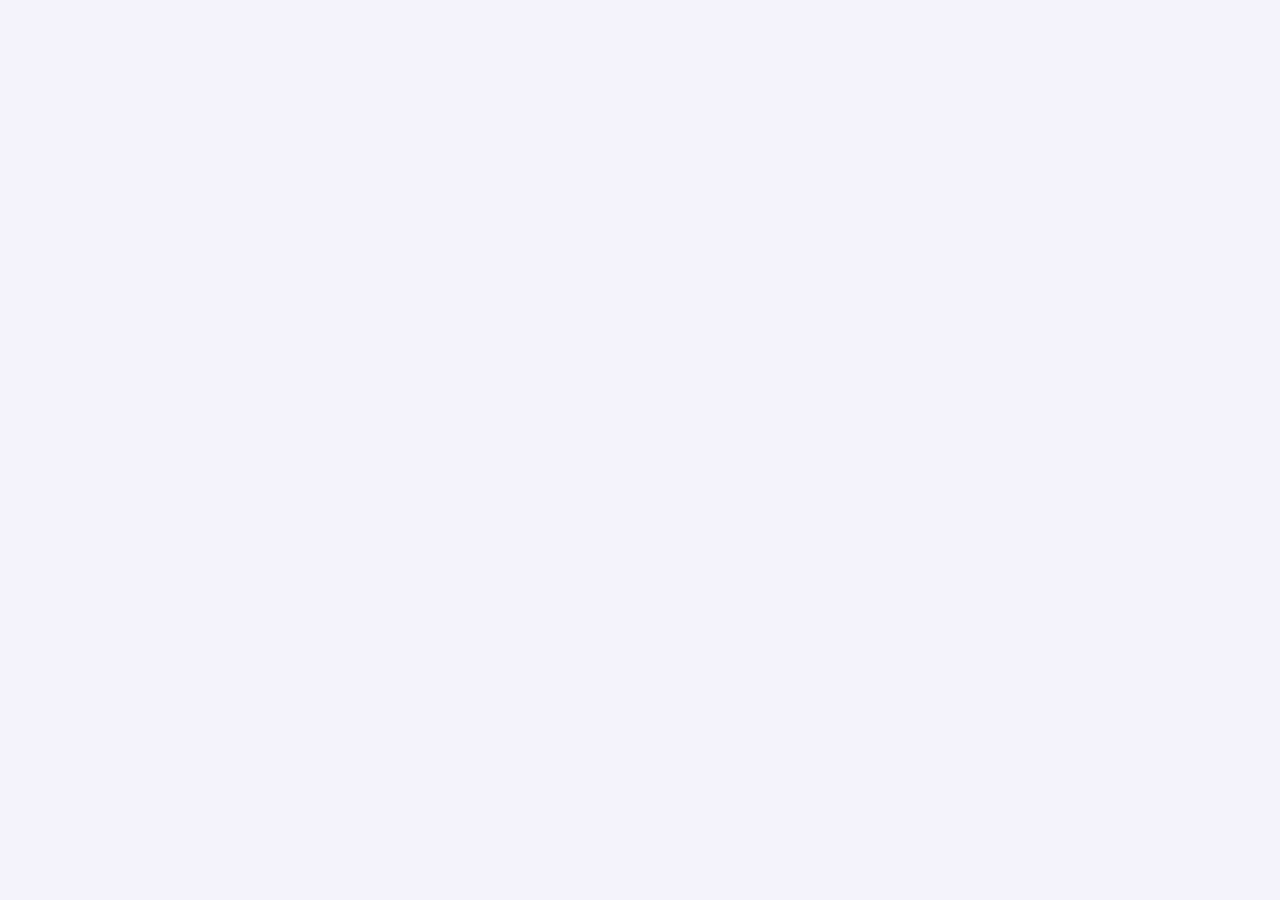
==== t.html @ 5c117aeb "Orbe Sellos: tarjeta de fidelidad sin app - Investigación (estudios de sellos de regalo y de cercaní" ====
<!doctype html>
<html lang="es">
<head>
<meta charset="utf-8">
<meta name="viewport" content="width=device-width, initial-scale=1, viewport-fit=cover">
<meta name="theme-color" content="#f4f3fb" media="(prefers-color-scheme: light)">
<meta name="theme-color" content="#0b0a14" media="(prefers-color-scheme: dark)">
<meta name="apple-mobile-web-app-capable" content="yes">
<meta name="mobile-web-app-capable" content="yes">
<meta name="apple-mobile-web-app-status-bar-style" content="default">
<meta name="apple-mobile-web-app-title" content="Mi tarjeta">
<meta name="description" content="Tu tarjeta de sellos. Sin descargar nada.">
<title>Mi tarjeta de sellos</title>
<link rel="icon" href="icono.svg" type="image/svg+xml">
<link rel="apple-touch-icon" href="../icons/icono-180.png">
<link rel="preconnect" href="https://fonts.googleapis.com">
<link rel="preconnect" href="https://fonts.gstatic.com" crossorigin>
<link rel="stylesheet" href="https://fonts.googleapis.com/css2?family=Inter:wght@400;500;600;700&display=swap">
<link rel="stylesheet" href="sellos.css">
<link rel="modulepreload" href="../js/lib/preact-htm.js">
</head>
<body>
<div id="app"></div>
<noscript><p style="padding:40px 20px;text-align:center">Activa JavaScript para ver tu tarjeta.</p></noscript>
<script type="module" src="js/cliente.js"></script>
</body>
</html>
---- sellos.css ----
/* Orbe Sellos: colores, letra y movimiento de Orbe (docs/ESTILO.md). */
:root {
  --bg: #f4f3fb; --surface: #ffffff; --ink: #1a1733; --muted: #625f7d; --line: #dedcf0;
  --accent: #6a5cf2; --accent-ink: #fff; --in: #12a37a; --out: #e8436a; --warn: #f0a020;
  --fill: rgba(26, 23, 51, 0.07);
  --spring: cubic-bezier(0.32, 0.72, 0, 1); --bounce: cubic-bezier(0.34, 1.56, 0.64, 1);
  color-scheme: light;
}
@media (prefers-color-scheme: dark) {
  :root:not([data-theme="light"]) { --bg: #0b0a14; --surface: #16142a; --ink: #efeefe; --muted: #9a97b8; --line: #2a2745; --accent: #8f84ff; --in: #3ddc9f; --out: #ff6b8b; --fill: rgba(239, 238, 254, 0.07); color-scheme: dark; }
}
:root[data-theme="dark"] { --bg: #0b0a14; --surface: #16142a; --ink: #efeefe; --muted: #9a97b8; --line: #2a2745; --accent: #8f84ff; --in: #3ddc9f; --out: #ff6b8b; --fill: rgba(239, 238, 254, 0.07); color-scheme: dark; }

* { box-sizing: border-box; -webkit-tap-highlight-color: transparent; }
html, body { margin: 0; background: var(--bg); color: var(--ink); }
body { font: 16px/1.45 Inter, -apple-system, BlinkMacSystemFont, "Segoe UI", system-ui, sans-serif; -webkit-font-smoothing: antialiased; min-height: 100dvh; }
@media (display-mode: standalone) { html { min-height: min(100lvh, calc(100% + env(safe-area-inset-top))); } }
h1, h2, h3 { letter-spacing: -0.02em; margin: 0; font-weight: 700; }
button { font: inherit; color: inherit; border: 0; background: none; cursor: pointer; }
button:active:not(:disabled), .toca:active { transform: scale(0.96); }
button, .toca { transition: transform .25s var(--spring), background .25s, border-color .25s, opacity .25s; }
button:disabled { opacity: .45; cursor: default; }
input, textarea { font: inherit; font-size: 16px; color: var(--ink); background: var(--fill); border: 1.5px solid transparent; border-radius: 14px; padding: 13px 14px; width: 100%; outline: none; transition: border-color .2s; }
input:focus { border-color: var(--accent); }
.num { font-variant-numeric: tabular-nums; }
.muted { color: var(--muted); }
.ic { flex: none; display: block; }

.app { max-width: 560px; margin: 0 auto; padding: calc(env(safe-area-inset-top) + 18px) 16px calc(env(safe-area-inset-bottom) + 110px); }
.anima > * { animation: sube .5s var(--spring) both; }
.anima > *:nth-child(2) { animation-delay: 40ms; } .anima > *:nth-child(3) { animation-delay: 80ms; } .anima > *:nth-child(4) { animation-delay: 120ms; } .anima > *:nth-child(5) { animation-delay: 160ms; }
@keyframes sube { from { opacity: 0; transform: translateY(8px); } }

/* Botones */
.b-pri { display: flex; align-items: center; justify-content: center; gap: 8px; width: 100%; min-height: 54px; padding: 0 20px; border-radius: 18px; background: var(--accent); color: var(--accent-ink); font-weight: 600; font-size: 17px; }
.b-sec { display: inline-flex; align-items: center; justify-content: center; gap: 8px; min-height: 44px; padding: 0 16px; border-radius: 999px; background: var(--fill); font-weight: 600; font-size: 15px; }
.b-sec.ancho { width: 100%; min-height: 50px; border-radius: 16px; }
.b-icono { width: 44px; height: 44px; border-radius: 50%; display: grid; place-items: center; background: var(--fill); }
.b-texto { color: var(--accent); font-weight: 600; padding: 10px 4px; }
.fila { display: flex; gap: 10px; align-items: center; }
.pila { display: grid; gap: 12px; }

/* Tarjeta de sellos */
.tarjeta { position: relative; overflow: hidden; border-radius: 26px; padding: 18px 18px 16px; color: #fff; aspect-ratio: 1.586; display: flex; flex-direction: column; gap: 10px;
  background: radial-gradient(120% 140% at 0% 0%, color-mix(in srgb, var(--c) 82%, #fff) 0%, var(--c) 45%, var(--c2) 100%); box-shadow: 0 18px 40px -18px var(--c), 0 2px 6px rgba(0,0,0,.08); transition: background .4s var(--spring), box-shadow .4s; }
.tarjeta .t-brillo { position: absolute; inset: -40% -20% auto auto; width: 70%; height: 120%; background: radial-gradient(closest-side, rgba(255,255,255,.22), transparent); pointer-events: none; }
.t-cab { display: flex; align-items: center; gap: 10px; position: relative; }
.t-logo { width: 36px; height: 36px; border-radius: 12px; display: grid; place-items: center; background: rgba(255,255,255,.18); }
.t-nombre { font-weight: 700; font-size: 18px; letter-spacing: -0.02em; flex: 1; min-width: 0; white-space: nowrap; overflow: hidden; text-overflow: ellipsis; }
.t-cod { font: 600 13px/1 ui-monospace, SFMono-Regular, Menlo, monospace; letter-spacing: .12em; padding: 6px 9px; border-radius: 999px; background: rgba(255,255,255,.18); }
.t-sellos { display: grid; gap: 8px; flex: 1; align-content: center; position: relative; }
.t-c { aspect-ratio: 1; border-radius: 50%; display: grid; place-items: center; border: 2px dashed rgba(255,255,255,.45); color: rgba(255,255,255,.75); max-height: 46px; justify-self: center; width: 100%; max-width: 46px; transition: background .3s, border-color .3s; }
.t-c.si { border: 0; background: #fff; color: var(--c); box-shadow: 0 2px 6px rgba(0,0,0,.15); }
.t-c.premio:not(.si) { border-style: solid; border-color: rgba(255,255,255,.75); background: rgba(255,255,255,.12); }
.t-c.nuevo { animation: estampa .55s var(--bounce) both; }
@keyframes estampa { 0% { transform: scale(1.9) rotate(-18deg); opacity: 0; } 60% { transform: scale(.9) rotate(4deg); opacity: 1; } 100% { transform: none; } }
.t-pie { display: flex; align-items: center; gap: 7px; font-weight: 600; font-size: 14px; opacity: .95; position: relative; }
.tarjeta.completa { animation: late 1.6s var(--spring) infinite alternate; }
@keyframes late { to { box-shadow: 0 22px 50px -14px var(--c), 0 0 0 4px color-mix(in srgb, var(--c) 30%, transparent); } }
.tarjeta.chica { border-radius: 18px; padding: 12px; gap: 6px; }
.tarjeta.chica .t-logo { width: 28px; height: 28px; border-radius: 9px; } .tarjeta.chica .t-nombre { font-size: 15px; } .tarjeta.chica .t-sellos { gap: 5px; } .tarjeta.chica .t-pie { font-size: 12px; }

/* Bloques */
.caja { background: var(--surface); border-radius: 22px; padding: 18px; }
.titulo { font-size: 28px; line-height: 1.15; }
.sub { color: var(--muted); font-size: 15px; margin-top: 6px; }
.etq { font-size: 13px; color: var(--muted); font-weight: 500; margin: 0 0 8px; display: block; }
.chips { display: flex; flex-wrap: wrap; gap: 8px; }
.chip { min-height: 44px; padding: 0 16px; border-radius: 999px; background: var(--fill); border: 2px solid transparent; font-weight: 600; display: inline-flex; align-items: center; gap: 6px; }
.chip.si { border-color: var(--accent); background: color-mix(in srgb, var(--accent) 12%, transparent); }
.iconos { display: grid; grid-template-columns: repeat(6, 1fr); gap: 8px; }
.iconos button { aspect-ratio: 1; border-radius: 16px; background: var(--fill); display: grid; place-items: center; border: 2px solid transparent; }
.iconos button.si { border-color: var(--accent); color: var(--accent); background: color-mix(in srgb, var(--accent) 12%, transparent); }
.colores { display: flex; gap: 10px; flex-wrap: wrap; }
.colores button { width: 44px; height: 44px; border-radius: 50%; background: var(--c); box-shadow: inset 0 0 0 3px var(--bg); border: 3px solid transparent; }
.colores button.si { border-color: var(--c); }
.pista { font-size: 13px; color: var(--muted); margin-top: 8px; display: flex; gap: 6px; align-items: flex-start; }
.pista .ic { color: var(--in); margin-top: 1px; }

/* Hoja */
.velo { position: fixed; inset: 0; z-index: 50; background: rgba(8, 6, 20, .45); display: flex; align-items: flex-end; justify-content: center; animation: velo .3s both; }
@keyframes velo { from { background: transparent; } }
.hoja { width: 100%; max-width: 560px; max-height: 92dvh; display: flex; flex-direction: column; background: var(--surface); border-radius: 28px 28px 0 0; animation: hoja .45s var(--spring) both; padding-bottom: env(safe-area-inset-bottom); }
@keyframes hoja { from { transform: translateY(100%); } }
.h-raya { width: 38px; height: 5px; border-radius: 3px; background: var(--line); margin: 8px auto 0; }
.h-cab { display: flex; align-items: center; justify-content: space-between; padding: 8px 16px 6px 20px; }
.h-cab h2 { font-size: 20px; }
.h-cuerpo { padding: 6px 20px 18px; overflow: auto; }
.h-pie { padding: 12px 20px 16px; border-top: 1px solid var(--line); }
@media (min-width: 820px) { .velo { align-items: center; } .hoja { max-width: 460px; border-radius: 28px; animation: centro .35s var(--spring) both; } .h-raya { display: none; } }
@keyframes centro { from { transform: translateY(14px); opacity: 0; } }

/* Aviso */
.aviso { position: fixed; left: 50%; bottom: calc(env(safe-area-inset-bottom) + 96px); transform: translateX(-50%); z-index: 80; background: var(--ink); color: var(--bg); border-radius: 16px; padding: 12px 14px 12px 18px; display: flex; gap: 14px; align-items: center; font-weight: 500; font-size: 15px; box-shadow: 0 12px 30px rgba(0,0,0,.25); animation: aviso .4s var(--spring) both; width: max-content; max-width: min(440px, calc(100vw - 32px)); }
.aviso button { color: var(--accent); font-weight: 700; padding: 6px 4px; white-space: nowrap; }
:root:not([data-theme="light"]) .aviso button { color: #8f84ff; }
@keyframes aviso { from { opacity: 0; transform: translate(-50%, 12px); } }
.confeti { position: fixed; inset: 0; width: 100%; height: 100%; pointer-events: none; z-index: 90; }

/* Barra de abajo (app del negocio) */
.barra { position: fixed; left: 50%; transform: translateX(-50%); bottom: calc(env(safe-area-inset-bottom) + 14px); z-index: 40; display: flex; gap: 4px; padding: 6px; border-radius: 999px; background: color-mix(in srgb, var(--surface) 82%, transparent); backdrop-filter: blur(18px) saturate(1.6); -webkit-backdrop-filter: blur(18px) saturate(1.6); box-shadow: 0 10px 30px -10px rgba(0,0,0,.25), 0 0 0 1px var(--line); }
.barra button { display: flex; flex-direction: column; align-items: center; gap: 2px; min-width: 72px; padding: 8px 10px 6px; border-radius: 999px; font-size: 11px; font-weight: 600; color: var(--muted); }
.barra button.si { color: var(--accent); background: color-mix(in srgb, var(--accent) 12%, transparent); }

/* Sellar */
.visor { position: relative; border-radius: 24px; overflow: hidden; background: #000; aspect-ratio: 1; }
.visor video { width: 100%; height: 100%; object-fit: cover; display: block; }
.visor .marco { position: absolute; inset: 18%; border-radius: 22px; box-shadow: 0 0 0 999px rgba(0,0,0,.35); border: 3px solid rgba(255,255,255,.9); }
.visor .marco::after { content: ""; position: absolute; left: 8%; right: 8%; height: 2px; background: #3ddc9f; top: 50%; animation: barre 1.8s ease-in-out infinite alternate; box-shadow: 0 0 12px #3ddc9f; }
@keyframes barre { from { top: 12%; } to { top: 88%; } }
.visor .v-texto { position: absolute; left: 0; right: 0; bottom: 14px; text-align: center; color: #fff; font-weight: 600; font-size: 14px; text-shadow: 0 1px 4px rgba(0,0,0,.6); }
.codigo-in { font: 700 30px/1 ui-monospace, SFMono-Regular, Menlo, monospace; letter-spacing: .3em; text-align: center; text-transform: uppercase; padding: 16px; }
.contador { display: flex; align-items: center; justify-content: center; gap: 18px; }
.contador b { font-size: 40px; min-width: 56px; text-align: center; }
.contador button { width: 54px; height: 54px; border-radius: 50%; background: var(--fill); display: grid; place-items: center; }
.alerta { display: flex; gap: 10px; align-items: flex-start; padding: 12px 14px; border-radius: 16px; background: color-mix(in srgb, var(--warn) 16%, transparent); font-size: 14px; }
.alerta .ic { color: var(--warn); }
.alerta.ok { background: color-mix(in srgb, var(--in) 14%, transparent); } .alerta.ok .ic { color: var(--in); }

/* Cifras */
.cifras { display: grid; grid-template-columns: repeat(2, 1fr); gap: 10px; }
.cifra { background: var(--surface); border-radius: 22px; padding: 14px 16px; }
.cifra b { display: block; font-size: 28px; letter-spacing: -0.02em; font-variant-numeric: tabular-nums; }
.cifra span { font-size: 13px; color: var(--muted); }

/* Lista de clientes */
.filtros { display: flex; gap: 8px; overflow-x: auto; margin: 0 -16px; padding: 2px 16px 4px; scrollbar-width: none; }
.filtros::-webkit-scrollbar { display: none; }
.filtros .chip { white-space: nowrap; flex: none; }
.lista { background: var(--surface); border-radius: 22px; overflow: hidden; }
.cli { display: flex; gap: 12px; align-items: center; padding: 12px 14px; border-top: 1px solid var(--line); width: 100%; text-align: left; animation: sube .4s var(--spring) both; }
.cli:first-child { border-top: 0; }
.cli .av { width: 42px; height: 42px; border-radius: 50%; display: grid; place-items: center; font-weight: 700; font-size: 14px; background: color-mix(in srgb, var(--accent) 15%, transparent); color: var(--accent); flex: none; }
.cli .info { flex: 1; min-width: 0; }
.cli .info b { display: block; font-weight: 600; white-space: nowrap; overflow: hidden; text-overflow: ellipsis; }
.cli .info small { color: var(--muted); font-size: 13px; }
.barrita { height: 6px; border-radius: 3px; background: var(--fill); margin-top: 6px; overflow: hidden; }
.barrita i { display: block; height: 100%; border-radius: 3px; background: var(--accent); transition: width .5s var(--spring); }
.pildora { font-size: 12px; font-weight: 700; padding: 5px 9px; border-radius: 999px; white-space: nowrap; }
.pildora.ok { background: color-mix(in srgb, var(--in) 15%, transparent); color: var(--in); }
.pildora.ya { background: color-mix(in srgb, var(--warn) 18%, transparent); color: #b06d00; }
:root:not([data-theme="light"]) .pildora.ya { color: var(--warn); }
.vacio { text-align: center; padding: 34px 20px; color: var(--muted); }

/* Cartel imprimible */
.cartel { background: #fff; color: #1a1733; border-radius: 22px; padding: 28px 22px; text-align: center; display: grid; gap: 14px; justify-items: center; }
.cartel .c-logo { width: 64px; height: 64px; border-radius: 20px; display: grid; place-items: center; color: #fff; background: var(--c); }
.cartel h2 { font-size: 26px; }
.cartel .c-gran { font-size: 22px; font-weight: 700; color: var(--c); line-height: 1.2; max-width: 16em; }
.cartel .qr { border-radius: 12px; }
.cartel .c-pasos { display: flex; gap: 14px; justify-content: center; font-size: 13px; color: #625f7d; flex-wrap: wrap; }
.cartel .c-pasos span { display: flex; align-items: center; gap: 6px; }
.cartel .c-pasos b { width: 22px; height: 22px; border-radius: 50%; display: grid; place-items: center; background: var(--c); color: #fff; font-size: 12px; }
@media print {
  @page { margin: 12mm; }
  body * { visibility: hidden; }
  .cartel, .cartel * { visibility: visible; }
  .cartel { position: absolute; inset: 0; border-radius: 0; padding: 20mm 10mm; gap: 8mm; }
  .cartel h2 { font-size: 34pt; } .cartel .c-gran { font-size: 28pt; } .cartel .qr { width: 110mm; height: 110mm; } .cartel .c-pasos { font-size: 14pt; }
  .cartel .c-logo { -webkit-print-color-adjust: exact; print-color-adjust: exact; }
}

/* Tarjeta del cliente */
.cliente { max-width: 460px; }
.c-mensaje { text-align: center; margin: 18px 0 4px; }
.c-mensaje h1 { font-size: 26px; line-height: 1.2; }
.c-mensaje p { color: var(--muted); margin: 6px 0 0; }
.c-qr { background: var(--surface); border-radius: 22px; padding: 18px; display: grid; justify-items: center; gap: 10px; text-align: center; }
.c-qr .qr { border-radius: 10px; }
.c-qr .codigo { font: 700 26px/1 ui-monospace, SFMono-Regular, Menlo, monospace; letter-spacing: .28em; padding-left: .28em; }
.toast-sello { position: fixed; top: calc(env(safe-area-inset-top) + 14px); left: 50%; transform: translateX(-50%); z-index: 70; background: var(--surface); color: var(--ink); border-radius: 999px; padding: 10px 18px 10px 10px; display: flex; gap: 10px; align-items: center; font-weight: 700; box-shadow: 0 14px 34px -10px rgba(0,0,0,.35); animation: cae .6s var(--bounce) both; }
.toast-sello .ic-c { width: 34px; height: 34px; border-radius: 50%; display: grid; place-items: center; background: var(--c); color: #fff; }
@keyframes cae { from { opacity: 0; transform: translate(-50%, -30px) scale(.8); } }
.pie-marca { text-align: center; font-size: 12px; color: var(--muted); margin-top: 22px; }
.pie-marca a { color: inherit; }

@media (prefers-reduced-motion: reduce) { *, *::before, *::after { animation-duration: .01ms !important; animation-iteration-count: 1 !important; transition-duration: .01ms !important; } }
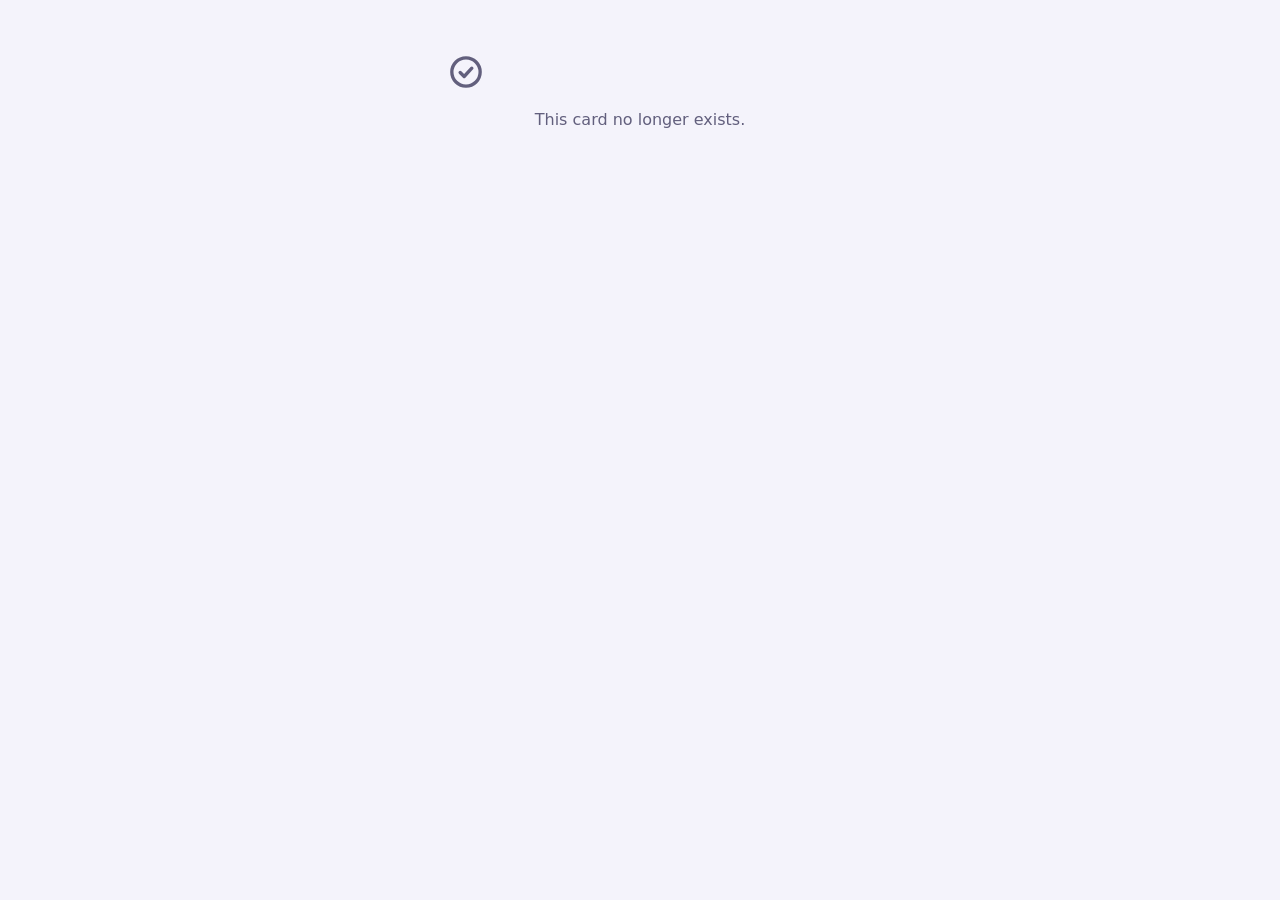
==== commit acc563c2: "Orbe Sellos en su propio repositorio: rutas propias, bibliotecas, documentos, reel y publicación en " ====
--- a/t.html
+++ b/t.html
@@ -12,12 +12,12 @@
 <meta name="description" content="Tu tarjeta de sellos. Sin descargar nada.">
 <title>Mi tarjeta de sellos</title>
 <link rel="icon" href="icono.svg" type="image/svg+xml">
-<link rel="apple-touch-icon" href="../icons/icono-180.png">
+<link rel="apple-touch-icon" href="icono-180.png">
 <link rel="preconnect" href="https://fonts.googleapis.com">
 <link rel="preconnect" href="https://fonts.gstatic.com" crossorigin>
 <link rel="stylesheet" href="https://fonts.googleapis.com/css2?family=Inter:wght@400;500;600;700&display=swap">
 <link rel="stylesheet" href="sellos.css">
-<link rel="modulepreload" href="../js/lib/preact-htm.js">
+<link rel="modulepreload" href="js/lib/preact-htm.js">
 </head>
 <body>
 <div id="app"></div>
